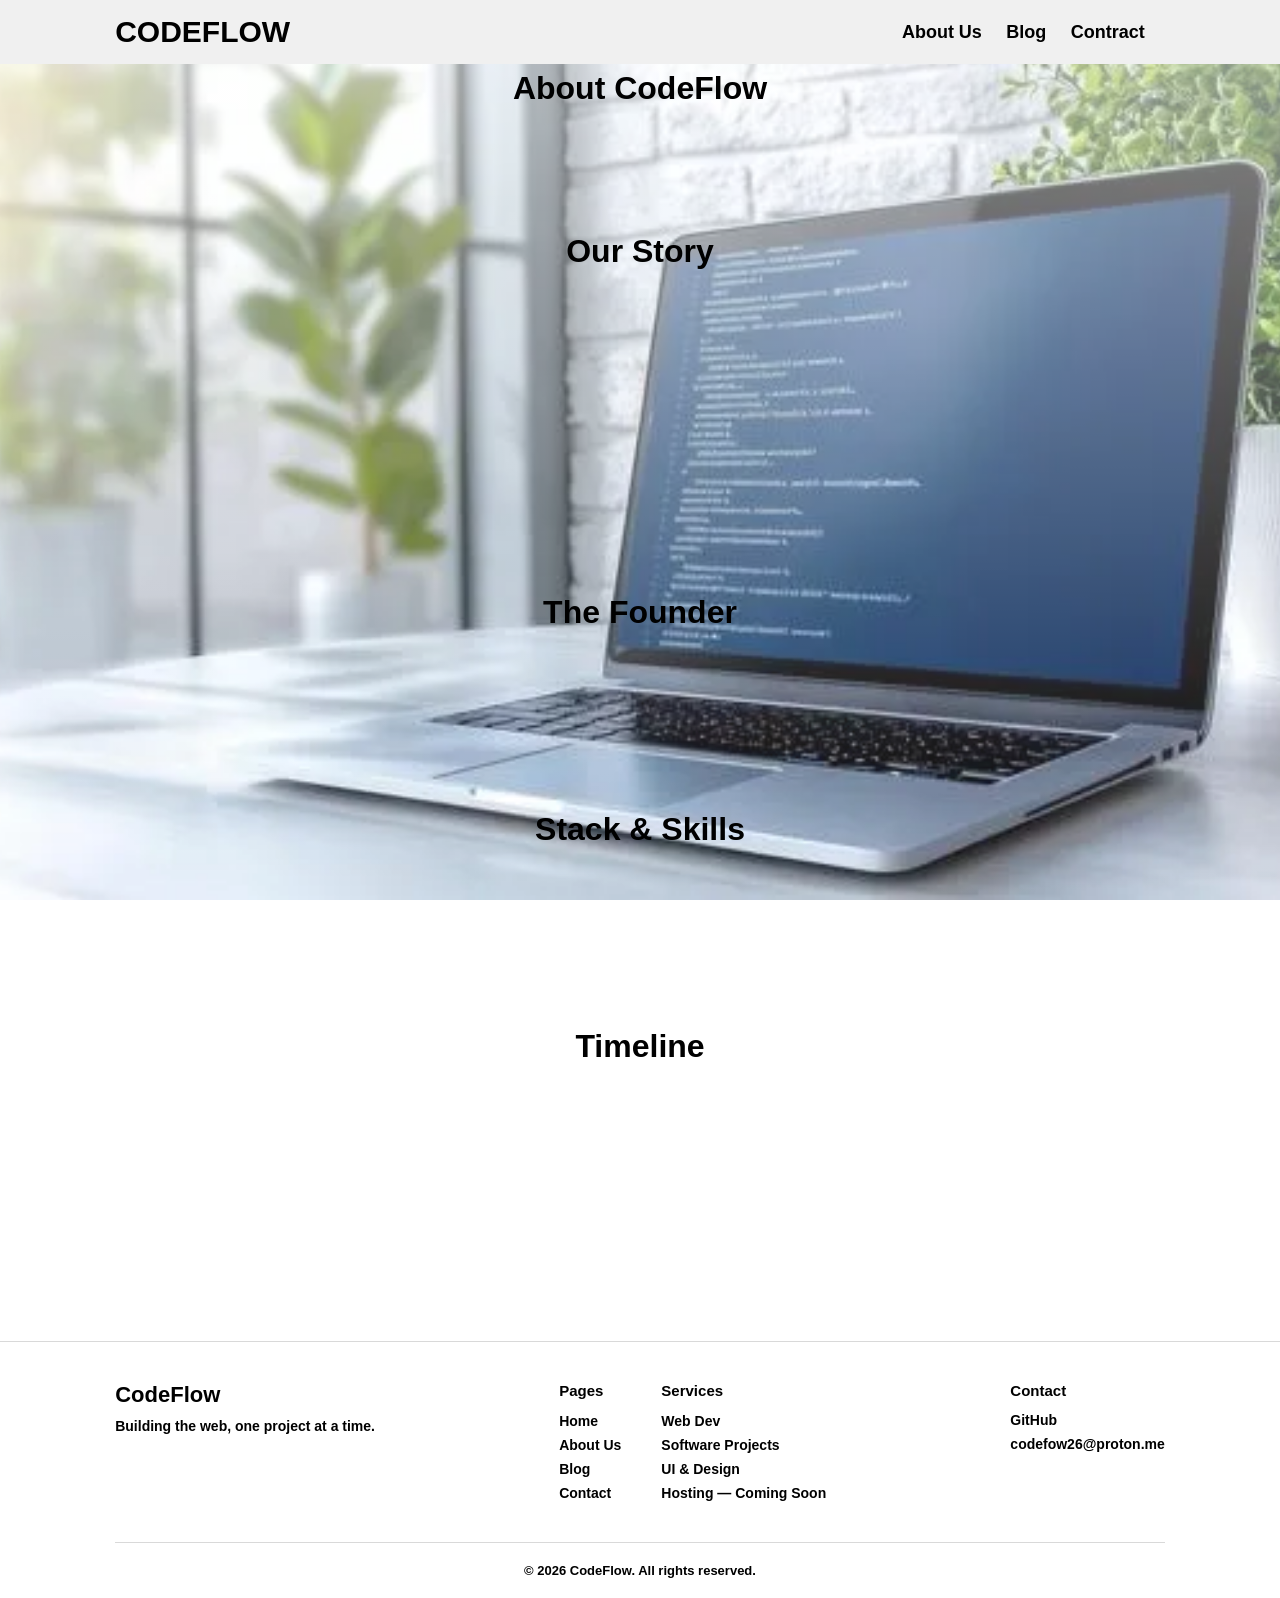
==== About/About.html @ ae8048a5 "Initial CodeFlow site commit Initial upload of CodeFlow dev studio website with homepage sections, g" ====
<!DOCTYPE html>
<html lang="en">
<head>
    <meta charset="UTF-8">
    <meta name="viewport" content="width=device-width, initial-scale=1.0">
    <title>CodeFlow</title>
    <link rel="stylesheet" href="../global/global.css">
    <link rel="stylesheet" href="About.css">
</head>
<body>

<header>
<a href="../index.html" class="logo">CodeFlow</a>

<div class="hamburger" onclick="toggleMenu()">
    <span></span>
    <span></span>
    <span></span>
</div>

<ul class="nav-links">
    <li><a href="About.html">Αbout Us</a></li>
    <li><a href="../Blog/blog.html">Blog</a></li>
    <li><a href="../Contact/Contract.html">Contract</a></li>
    <!-- <li><button type="button" class="btn-login">Log In</button></li> -->
    <!-- <li><button type="button" class="btn-signup">Sign Up</button></li> -->
</ul>
</header>

<div class="overlay" onclick="toggleMenu()"></div>
    
<h1 class="typing">About CodeFlow</h1>

<br>

<br>

<pre class="fade-in">We are a young and growing dev studio, passionate about
 building clean and powerful digital experiences.</pre>

 <br>

 <br>

 <br>

 <h1> Our Story</h1>

<br>

<br>

<p class="fade-in">CodeFlow started as an idea — a small group of passionate developers who wanted 
    to build something real. No fancy office, no big team. Just laptops, code,
     and a shared love for creating things on the web.</p>

     <br>

<p class="fade-in">It wasn't easy at the beginning. We spent countless hours learning, 
    experimenting, and failing — but every failure pushed us
     forward. We started with the basics, HTML, CSS, and 
     JavaScript, and built our way up from there. Every project,
      no matter how small, was a step in the right direction.</p>

    <br>

<p class="fade-in">We believe that great things don't need a big studio or a massive budget.
     They need dedication, creativity, and the willingness to keep going even
      when things get tough. That's the CodeFlow mentality.</p>

    <br>

    <p class="fade-in">Today, we're still growing. New skills, new tools, new challenges.
         Every day we get better at what we do, and every project we take on is
          an opportunity to push our limits a little further.</p>

    <br>

        <p class="fade-in">CodeFlow isn't just a dev studio. It's a passion project that turned 
        into something real — and we're just getting started.</p>

    <br>

    <br>

    <br>

    <h1>The Founder</h1>

    <p class="fade-in">The person behind CodeFlow is a young developer with a passion for building 
    things on the web. Started learning to code at an early age, driven by curiosity 
    and the desire to create something meaningful.</p>

    <br>

    <p class="fade-in">With a focus on web development and software projects, the goal was never
     just to write code — it was to build experiences. Clean, fast, and purposeful
     digital products that make a difference.</p>

     <br>

     <p class="fade-in">Still learning, still growing, still shipping. The journey is just beginning.</p>

     <br>

     <br>

     <br>

     <h1>Stack & Skills</h1>

     <br>

     <br>

     <p class="fade-in">Our current stack includes HTML, CSS, and JavaScript — the core of the web.
         We also work with Git & GitHub for version control, focus heavily on Responsive
         Design to make sure everything looks great on any device, and apply UI & Design
         principles to create clean and intuitive interfaces.</p>

         <br>

         <br>

         <p class="fade-in">Coming Soon:
        React, Node.js, and Databases — always learning,
         always growing.</p>

         <br>

         <br>

         <br>

         <h1>Timeline</h1>
         <br>

         <br>

         <p class="fade-in">May 2026 — CodeFlow is Born
     The idea becomes real. CodeFlow is officially launched.
      First lines of code, first decisions, first steps toward
       something bigger.
        </p>

        <br>

        <br>

        <p class="fade-in">May 2026 — First Website
        The CodeFlow website goes live. Clean, minimal,
         and built with passion. The foundation is set.</p>

         <br>

         <br>

         <p class="fade-in">Coming Soon — First Project
        Our first real project is in the works.
         Stay tuned.</p>

         <br>

         <br>

         <p class="fade-in">Coming Soon — New Skills
        React, Node.js, and more. The stack is 
        growing and so are we.</p>




        <!-- Footer -->

        <footer>
    <div class="footer-top">

        <!-- Αριστερά -->
        <div class="footer-brand">
            <p class="footer-logo">CodeFlow</p>
            <p class="footer-tagline">Building the web, one project at a time.</p>
        </div>

        <!-- Μέση -->
        <div class="footer-links">
            <div class="footer-col">
                <p class="footer-col-title"><b>Pages</b></p>
                <ul>
                    <li><a href="index.html">Home</a></li>
                    <li><a href="About.html">About Us</a></li>
                    <li><a href="../Blog/blog.html">Blog</a></li>
                    <li><a href="../Contact/Contract.html">Contact</a></li>
                </ul>
            </div>
            <div class="footer-col">
                <p class="footer-col-title"><b>Services</b></p>
                <ul>
                    <li><a href="#">Web Dev</a></li>
                    <li><a href="#">Software Projects</a></li>
                    <li><a href="#">UI & Design</a></li>
                    <li><a href="#" class="coming-soon">Hosting — Coming Soon</a></li>
                </ul>
            </div>
        </div>

        <!-- Δεξιά -->
        <div class="footer-contact">
            <p class="footer-col-title"><b>Contact</b></p>
            <a href="https://github.com/CodeFlowStudio26" target="_blank">GitHub</a>
            <a href="mailto:codefow26@proton.me">codefow26@proton.me</a>
        </div>

    </div>

    <!-- Κάτω γραμμή -->
    <div class="footer-bottom">
        <p>© 2026 CodeFlow. All rights reserved.</p>
    </div>
</footer>




<script src="../global/global.js"></script>
<script src="About.js"></script>
</html>
---- global/global.css ----
* {
    margin: 0;
    padding: 0;
    box-sizing: border-box;
    text-decoration: none;
    list-style: none;
    font-family: arial;
}
body {
    padding-top: 70px;
}
header {
    background-color: #f0f0f0;
    padding: 15px 9%;
    display: flex;
    align-items: center;
    justify-content: space-between;
    position: fixed;
    width: 100%;
    top: 0;
    z-index: 1000;
}
.logo {
    font-size: 30px;
    text-transform: uppercase;
    color: #000000;
}
.overlay {
    display: none;
    position: fixed;
    top: 0;
    left: 0;
    width: 100%;
    height: 100%;
    backdrop-filter: blur(4px);
    z-index: 999;
}
.overlay.active {
    display: block;
}
li {
    display: inline-block;
}
li a {
    color: #000000;
    font-size: 18px;
    margin-right: 20px;
}
li a:hover {
    color: #6d5a5a;
}
.btn-login {
    background-color: transparent;
    color: #000000;
    border: 2px solid #000000;
    padding: 8px 16px;
    font-size: 16px;
    cursor: pointer;
    border-radius: 5px;
    margin-right: 10px;
}
.btn-signup {
    background-color: #000000;
    color: #ffffff;
    border: 2px solid #000000;
    padding: 8px 16px;
    font-size: 16px;
    cursor: pointer;
    border-radius: 5px;
}
.btn-login:hover {
    background-color: #000000;
    color: #ffffff;
}
.btn-signup:hover {
    background-color: #333333;
}
.hamburger {
    display: none;
    flex-direction: column;
    gap: 5px;
    cursor: pointer;
}
.hamburger span {
    width: 25px;
    height: 3px;
    background-color: #000000;
    border-radius: 3px;
}
@media (max-width: 859px) {
    .hamburger {
        display: flex;
    }
    .nav-links {
        display: none;
        flex-direction: column;
        position: absolute;
        top: 65px;
        left: 0;
        width: 100%;
        background-color: #f0f0f0;
        padding: 20px 9%;
        gap: 15px;
    }
    .nav-links.open {
        display: flex;
    }
    .nav-links li {
        display: block;
    }
}
.hero {
    padding: 60px 9%;
}
.hero-pre {
    font-size: 24px;
    margin-bottom: 20px;
}
.hero-list li {
    display: block;
    font-size: 18px;
    margin-bottom: 10px;
}
body{
    background-image: linear-gradient(rgba(255, 255, 255, 0.568), rgba(255, 255, 255, 0)), url('../images/laptop-with-code-on-screen-on-white-table-free-photo.webp');
    background-repeat: no-repeat;
    background-size: cover;
    background-position: center;
    background-attachment: fixed;
    color: #000000;
    font-weight: bold;
}
footer {
    margin-top: 60px;
    border-top: 1px solid rgba(0,0,0,0.15);
    padding: 40px 9% 0 9%;
    background-color: transparent;
}

.footer-top {
    display: flex;
    justify-content: space-between;
    gap: 40px;
    flex-wrap: wrap;
}

.footer-brand {
    display: flex;
    flex-direction: column;
    gap: 10px;
}

.footer-logo {
    font-size: 22px;
    font-weight: bold;
    text-align: left;
    margin-left: 0;
}

.footer-tagline {
    font-size: 14px;
    color: #000000;
    text-align: left;
    margin-left: 0;
}

.footer-links {
    display: flex;
    gap: 40px;
}

.footer-col {
    display: flex;
    flex-direction: column;
    gap: 8px;
}

.footer-col-title {
    font-weight: bold;
    font-size: 15px;
    margin-bottom: 5px;
    text-align: left;
    margin-left: 0;
}

.footer-col ul {
    display: flex;
    flex-direction: column;
    gap: 6px;
}

.footer-col ul li a {
    font-size: 14px;
    color: #000000;
    margin-right: 0;
}

.footer-col ul li a:hover {
    color: #000;
}

.coming-soon {
    color: #000000 !important;
    cursor: default;
    pointer-events: none;
}

.footer-contact {
    display: flex;
    flex-direction: column;
    gap: 8px;
}

.footer-contact a {
    font-size: 14px;
    color: #000000;
    display: block;
}

.footer-contact a:hover {
    color: #000;
}

.footer-bottom {
    margin-top: 40px;
    border-top: 1px solid rgba(0,0,0,0.15);
    padding: 20px 0;
    text-align: center;
}

.footer-bottom p {
    font-size: 13px;
    color: #000000;
    margin-left: 0;
}
---- About/About.css ----
h1,p,pre{
    text-align: center;
}
.fade-in {
    opacity: 0;
    transform: translateY(30px);
    transition: opacity 0.6s ease, transform 0.6s ease;
}

.fade-in.visible {
    transform: translateY(0);
}
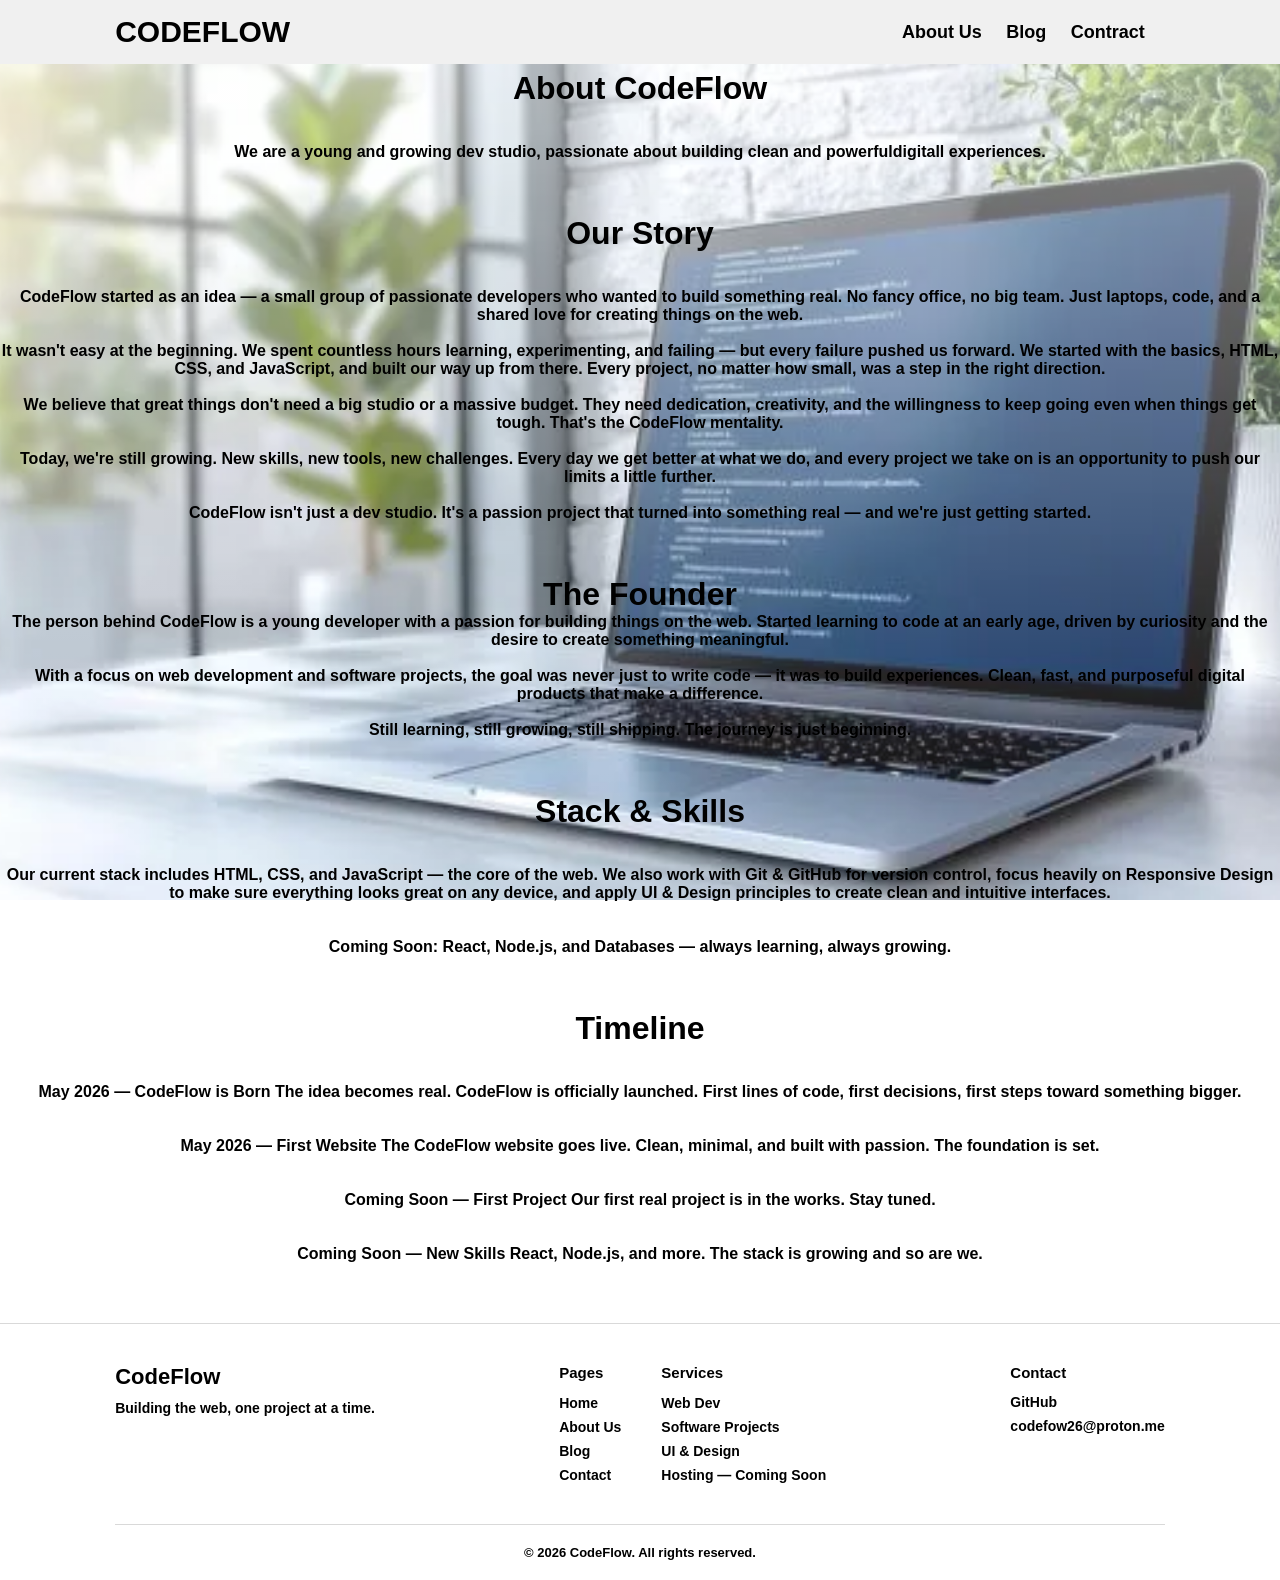
==== commit c25c2b05: "Update About.html Signed-off-by: CodeFlow <codeflow26@proton.me>" ====
--- a/About/About.html
+++ b/About/About.html
@@ -35,8 +35,8 @@
 
 <br>
 
-<pre class="fade-in">We are a young and growing dev studio, passionate about
- building clean and powerful digital experiences.</pre>
+<p class="fade-in">We are a young and growing dev studio, passionate about
+ building clean and powerfuldigitall experiences.</p>
 
  <br>
 
@@ -223,4 +223,4 @@
 
 <script src="../global/global.js"></script>
 <script src="About.js"></script>
-</html>+</html>
--- a/About/About.css
+++ b/About/About.css
@@ -8,5 +8,6 @@
 }
 
 .fade-in.visible {
+    opacity: 1;
     transform: translateY(0);
 }
